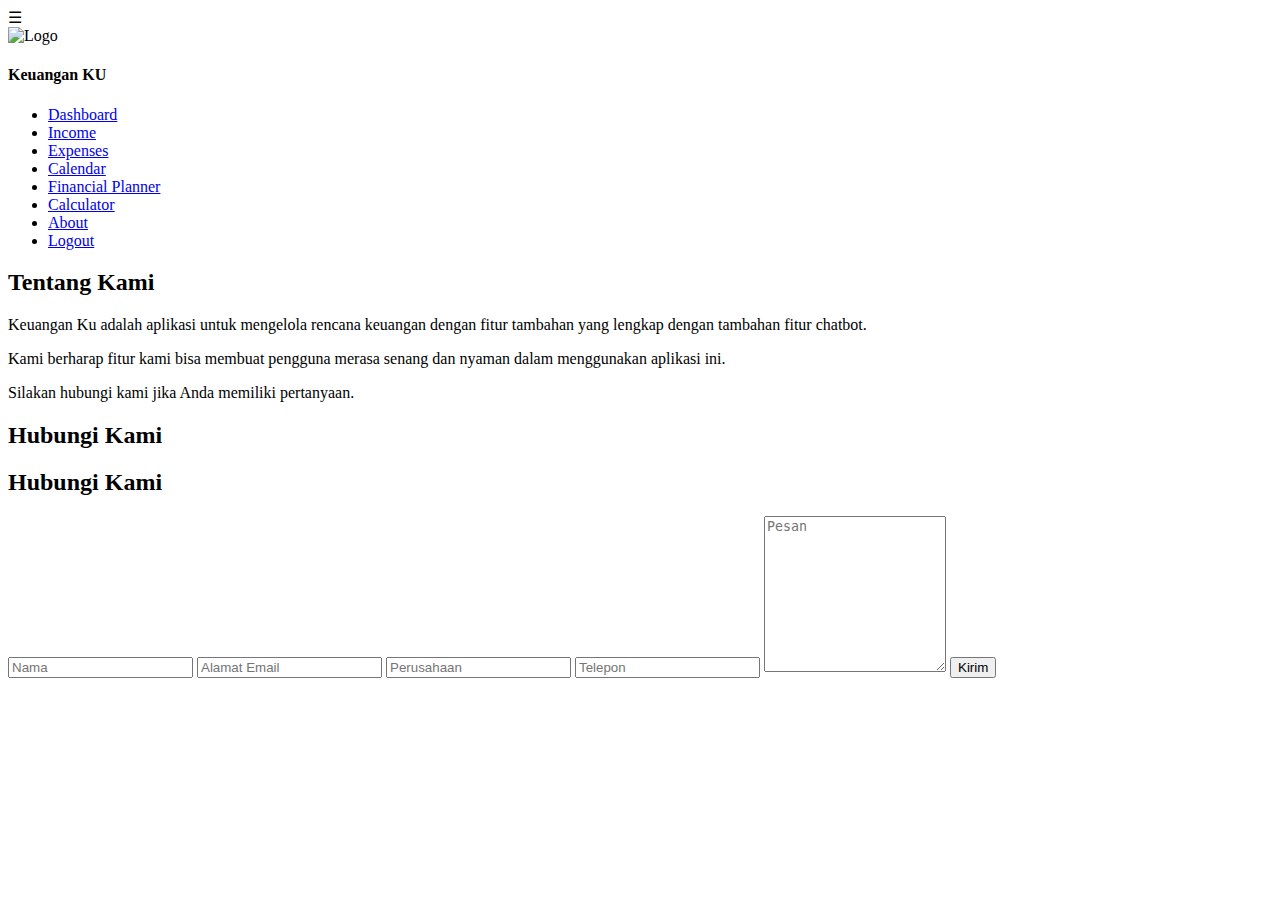
==== public/About.html @ 96e503e5 "Add files via upload" ====
<!DOCTYPE html>
<html lang="en">
<head>
    <meta charset="UTF-8">
    <meta http-equiv="X-UA-Compatible" content="IE=edge">
    <meta name="viewport" content="width=device-width, initial-scale=1.0">
    <title>About</title>
    <!-- Import file css -->
    <link rel="stylesheet" href="About.css">
    <link rel="stylesheet" href="toogle.css">
</head>
<body>
    <!-- Tombol hamburger untuk membuka/menutup sidebar -->
    <div class="hamburger" onclick="toggleSidebar()">&#9776;</div>
   
    <!-- Sidebar -->
    <div class="side-bar" id="sidebar">
        <div class="user-p">
            <img src="logo.png" alt="Logo">
            <h4>Keuangan KU</h4>
        </div>
        <ul>
            <li>
                <a href="Dashboard.html">
                    <i class="fa fa-desktop" aria-hidden="true"></i>
                    <span>Dashboard</span>
                </a>
            </li>
            <li>
                <a href="Income.html">
                    <i class="fa fa-envelope-o" aria-hidden="true"></i>
                    <span>Income</span>
                </a>
            </li>
            <li>
                <a href="Expenses.html">
                    <i class="fa fa-comment-o" aria-hidden="true"></i>
                    <span>Expenses</span>
                </a>
            </li>
            <li>
                <a href="Calendar.html">
                    <i class="fa fa-comment-o" aria-hidden="true"></i>
                    <span>Calendar</span>
                </a>
            </li>
            <li>
                <a href="Chatbot.html">
                    <i class="fa fa-comment-o" aria-hidden="true"></i>
                    <span>Financial Planner</span>
                </a>
            </li>
            <li>
                <a href="Calculator.html">
                    <i class="fa fa-comment-o" aria-hidden="true"></i>
                    <span>Calculator</span>
                </a>
            </li>
            <li>
                <a href="About.html">
                    <i class="fa fa-info-circle" aria-hidden="true"></i>
                    <span>About</span>
                </a>
            </li>
            <li>
                <a href="index.html">
                    <i class="fa fa-power-off" aria-hidden="true"></i>
                    <span>Logout</span>
                </a>
            </li>
        </ul>
    </div>
        </ul>
    </div>
    <div class="container">
        <!-- Kartu Container -->
        <div class="card-container">

            <!-- Kartu Kiri (Informasi Tentang) -->
            <div class="left">
                <div class="left-container">
                    <h2>Tentang Kami</h2>
                    <p>Keuangan Ku adalah aplikasi untuk mengelola rencana keuangan dengan fitur tambahan yang lengkap dengan tambahan fitur chatbot.</p>
                    <p>Kami berharap fitur kami bisa membuat pengguna merasa senang dan nyaman dalam menggunakan aplikasi ini.</p>
                    <p>Silakan hubungi kami jika Anda memiliki pertanyaan.</p>
                </div>
            </div>

            <!-- Kartu Kanan (Formulir Kontak) -->
            <div class="right">
                <div class="right-container">
                    <form action="">
                        <h2 class="lg-view">Hubungi Kami</h2>
                        <h2 class="sm-view">Hubungi Kami</h2>
                        <input type="text" placeholder="Nama">
                        <input type="email" placeholder="Alamat Email">
                        <input type="text" placeholder="Perusahaan" autocomplete="off">
                        <input type="phone" placeholder="Telepon" autocomplete="off">
                        <textarea rows="10" placeholder="Pesan"></textarea>
                        <button>Kirim</button>
                    </form>
                </div>
            </div>
        </div>
    </div>
    <!-- Import file js -->
    <script src="toogle.js"></script>
</body>
</html>
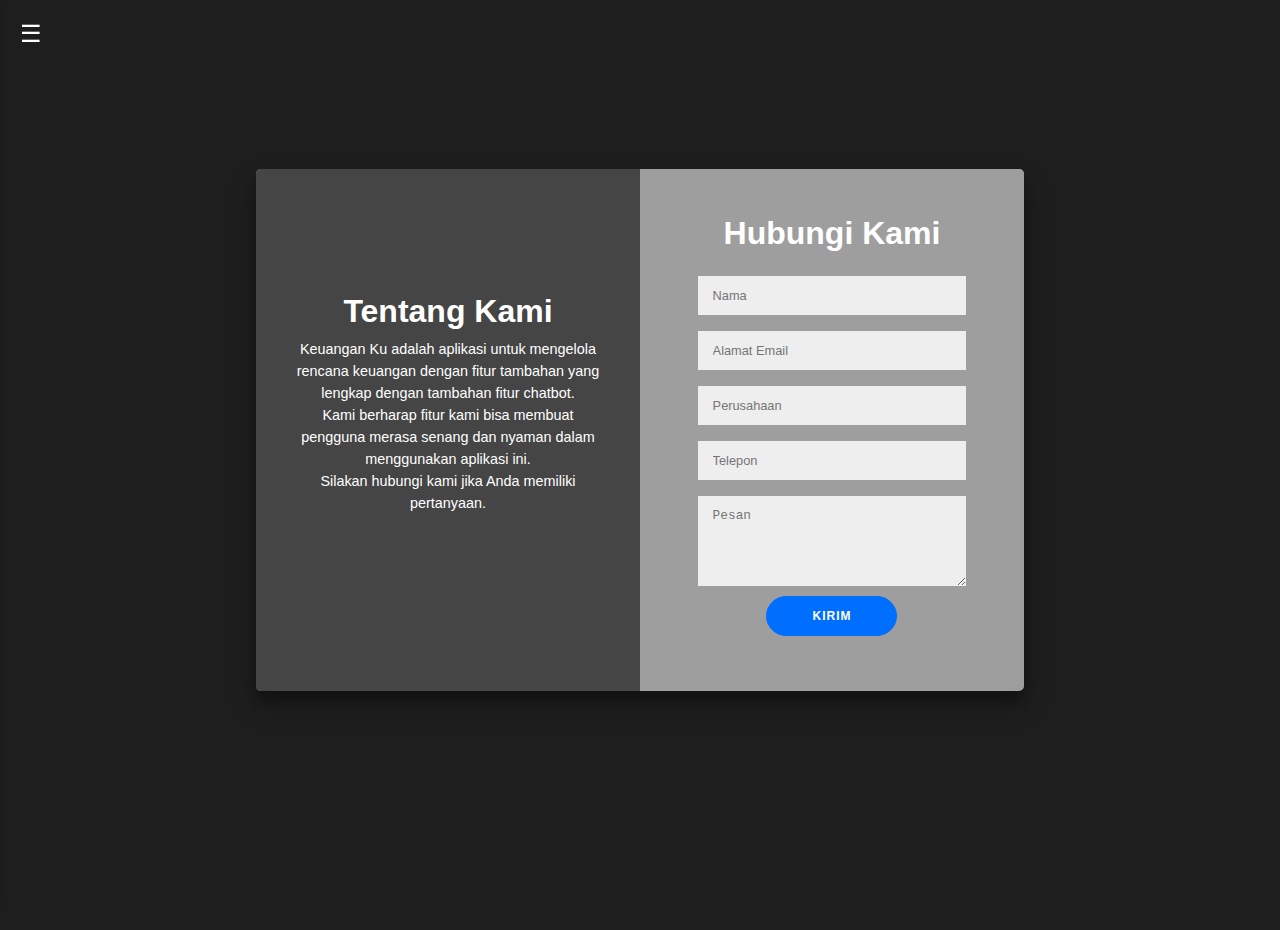
==== commit 68a6c765: "revisi" ====
--- a/public/About.html
+++ b/public/About.html
@@ -6,8 +6,220 @@
     <meta name="viewport" content="width=device-width, initial-scale=1.0">
     <title>About</title>
     <!-- Import file css -->
-    <link rel="stylesheet" href="About.css">
-    <link rel="stylesheet" href="toogle.css">
+    <style>
+        .hamburger {
+    position: fixed;
+    top: 20px;
+    left: 20px;
+    font-size: 24px;
+    cursor: pointer;
+    color: #fff;
+    z-index: 1;
+}
+
+/* Gaya untuk sidebar */
+.side-bar {
+    width: 250px;
+    min-height: 100vh;
+    background: #2d2d2d;
+    transition: left 0.5s;
+    left: -250px;
+    position: fixed;
+    box-shadow: 0px 4px 8px rgba(0, 0, 0, 0.16);
+    top: 0;
+    font-size: large;
+}
+
+.side-bar.active-sidebar {
+    left: 0;
+}
+
+.user-p {
+    text-align: center;
+    padding: 20px 0;
+    margin-top: 0;
+}
+
+.user-p img {
+    width: 100px;
+    border-radius: 50%;
+}
+
+.user-p h4 {
+    color: #ccc;
+}
+
+.side-bar ul {
+    list-style: none;
+    padding: 0;
+}
+
+.side-bar ul li {
+    margin: 0;
+    padding: 0;
+}
+
+.side-bar ul li a {
+    color: #eee;
+    text-decoration: none;
+    display: block;
+    padding: 15px 20px;
+}
+
+.side-bar ul li a:hover {
+    background-color: #0085ff;
+}
+
+* {
+    box-sizing: border-box;
+    margin: 0;
+}
+
+/* Gaya untuk body */
+body {
+    background: #1E1E1E;
+    display: flex;
+    justify-content: center;
+    align-items: center;
+    flex-direction: column;
+    font-family: "Montserrat", sans-serif;
+    font-size: 10px;
+    height: 100vh;
+    margin: -20px 0 50px;
+    padding: 10px;
+}
+
+/* Gaya untuk container */
+.container {
+    background-color: #9e9e9e;
+    border-radius: 5px;
+    box-shadow: 0 14px 28px rgba(0, 0, 0, 0.25), 0 10px 10px rgba(0, 0, 0, 0.22);
+    position: relative;
+    overflow: hidden;
+    width: 768px;
+    max-width: 100%;
+    min-height: 522px;
+    min-width: 370px;
+}
+
+.card-container {
+    display: flex;
+}
+
+/* Gaya untuk kotak bagian kiri */
+.left {
+    flex: 1;
+    height: 480px;
+    background-color: #454545;
+}
+
+/* Gaya untuk kotak bagian kanan */
+.right {
+    display: flex;
+    flex: 1;
+    height: 460px;
+    background-color: #9e9e9e;
+    color: #fff;
+    justify-content: center;
+    align-items: center;
+}
+
+/* Gaya untuk kotak bagian kiri */
+.left {
+    display: flex;
+    flex: 1;
+    height: 522px;
+    justify-content: center;
+    align-items: center;
+    color: #ffffff;
+}
+
+/* Gaya untuk kotak bagian kiri */
+.left-container {
+    height: 50%;
+    width: 80%;
+    text-align: center;
+    line-height: 22px
+}
+
+/* Gaya untuk huruf kotak bagian kiri */
+.left p {
+    font-size: 0.9rem;
+}
+
+h2 {
+    font-size: 2rem;
+    margin-bottom: 1rem;
+}
+
+/* Gaya untuk kotak bagian kanan */
+.right-container {
+    width: 70%;
+    height: 80%;
+    text-align: center;
+}
+
+/* Gaya untuk input text */
+input,
+textarea {
+    background-color: #eee;
+    border: none;
+    padding: 12px 15px;
+    margin: 8px 0;
+    width: 100%;
+    font-size: 0.8rem;
+}
+
+input:focus,
+textarea:focus {
+    outline: 1px solid #00b4cf;
+}
+
+/* Gaya untuk tombol kirim */
+button {
+    border-radius: 20px;
+    border: 1px solid #006fff;
+    background-color: #006fff;
+    color: #ffffff;
+    font-size: 12px;
+    font-weight: bold;
+    padding: 12px 45px;
+    letter-spacing: 1px;
+    text-transform: uppercase;
+    transition: transform 80ms ease-out;
+    cursor: pointer;
+}
+
+/* Gaya untuk hover tombol kirim*/
+button:hover {
+    background-color: #69b4ff; /* Mengubah warna latar belakang saat hover */
+    color: #fff; /* Mengubah warna teks saat hover */
+}
+
+/* Gaya untuk ukuran tinggi text area*/
+textarea {
+    height: 90px;
+}
+
+/* responsive */
+
+@media only screen and (max-width: 600px){
+    .left {
+        display: none;
+    }
+
+    .lg-view {
+        display: none;
+    }
+}
+
+@media only screen and (min-width: 600px) {
+    .sm-view {
+        display: none;
+    }
+}
+
+    </style>
 </head>
 <body>
     <!-- Tombol hamburger untuk membuka/menutup sidebar -->
@@ -104,6 +316,11 @@
         </div>
     </div>
     <!-- Import file js -->
-    <script src="toogle.js"></script>
+    <script>
+        function toggleSidebar() {
+    var sidebar = document.getElementById("sidebar");
+    sidebar.classList.toggle("active-sidebar");
+    }
+    </script>
 </body>
 </html>
